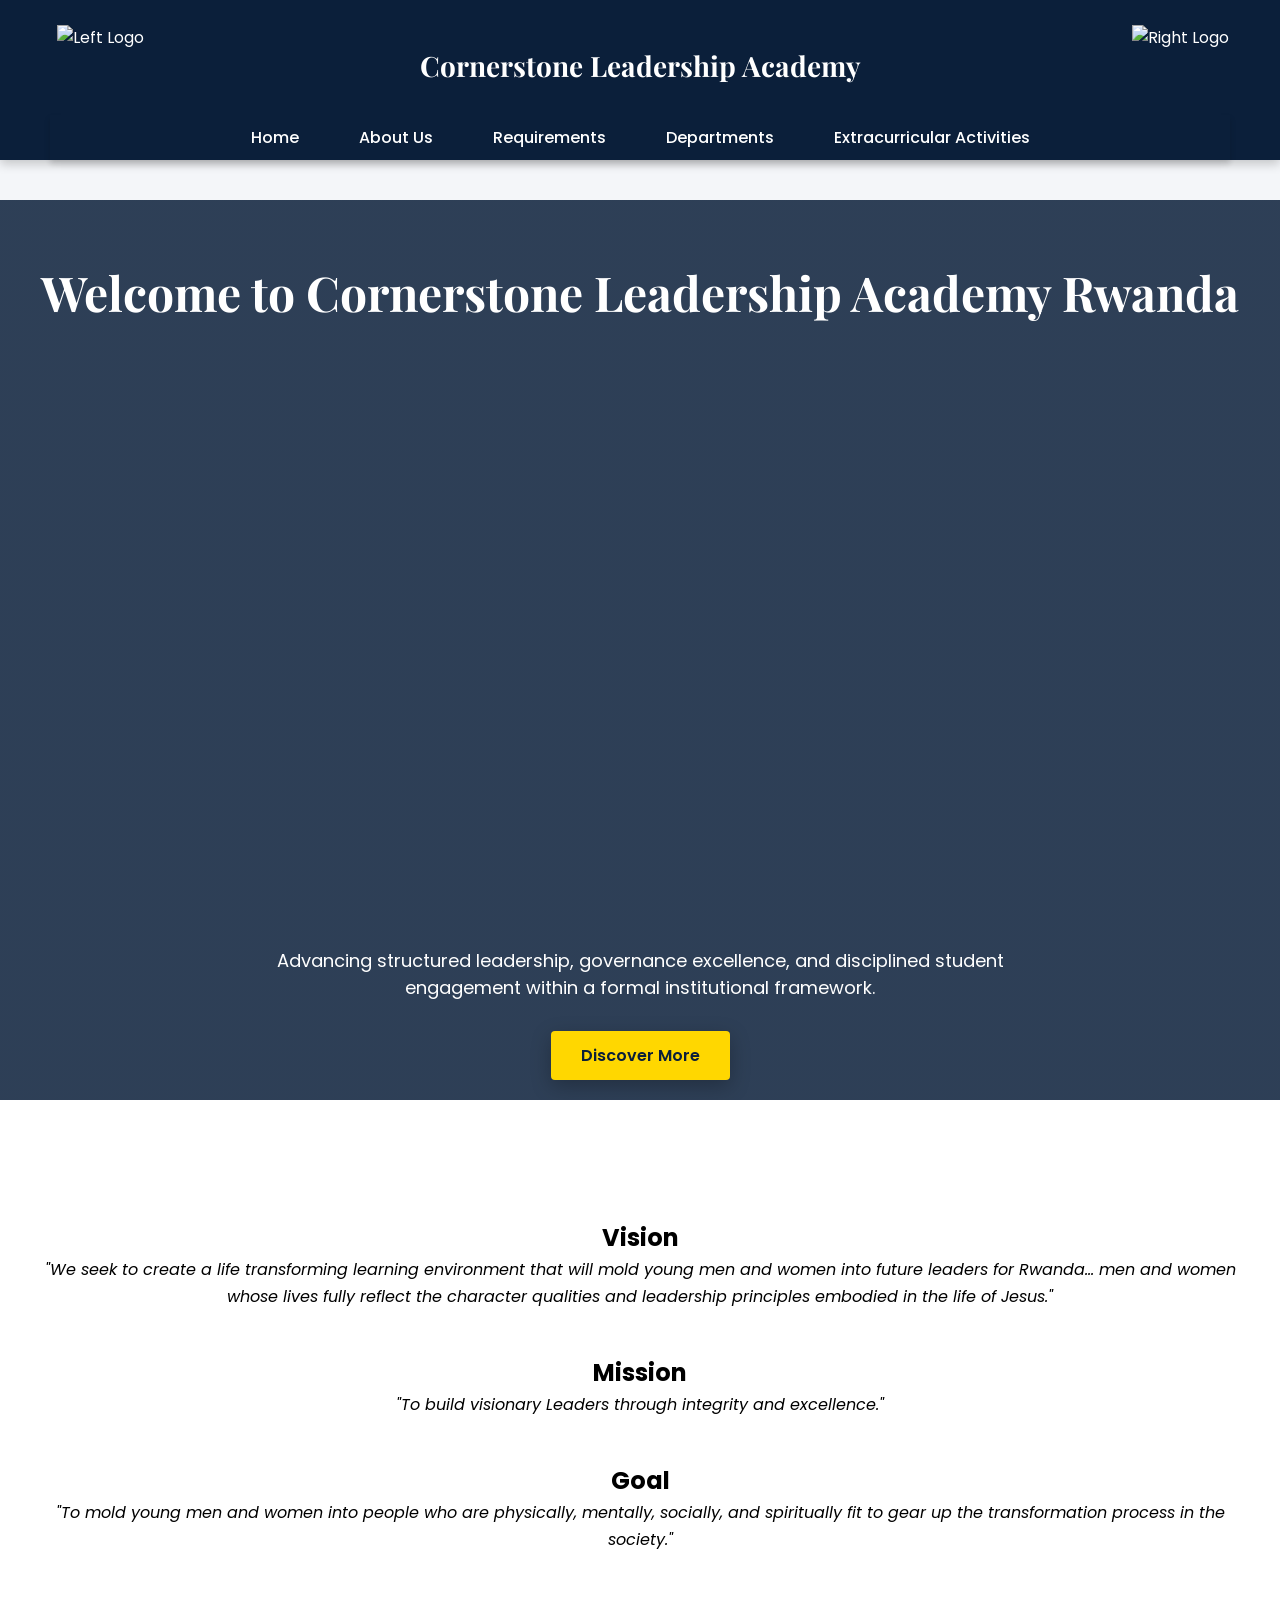
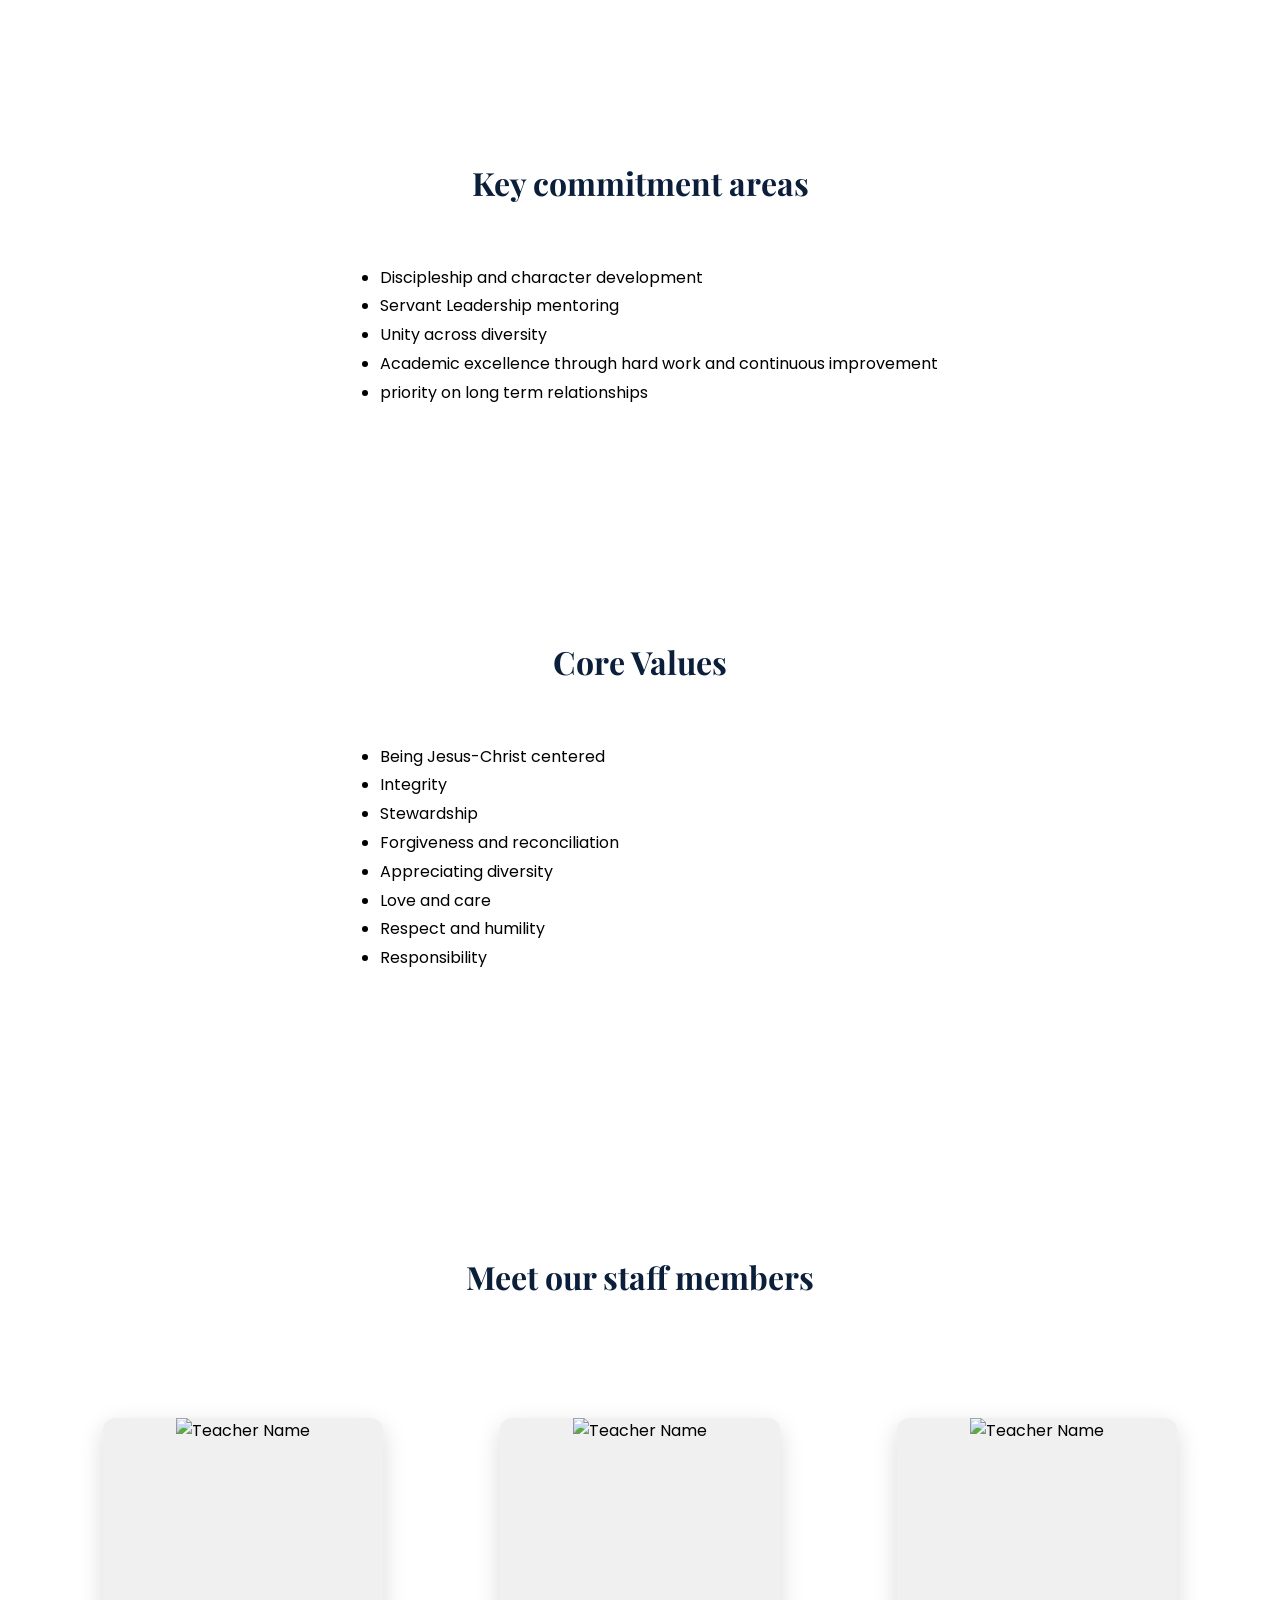
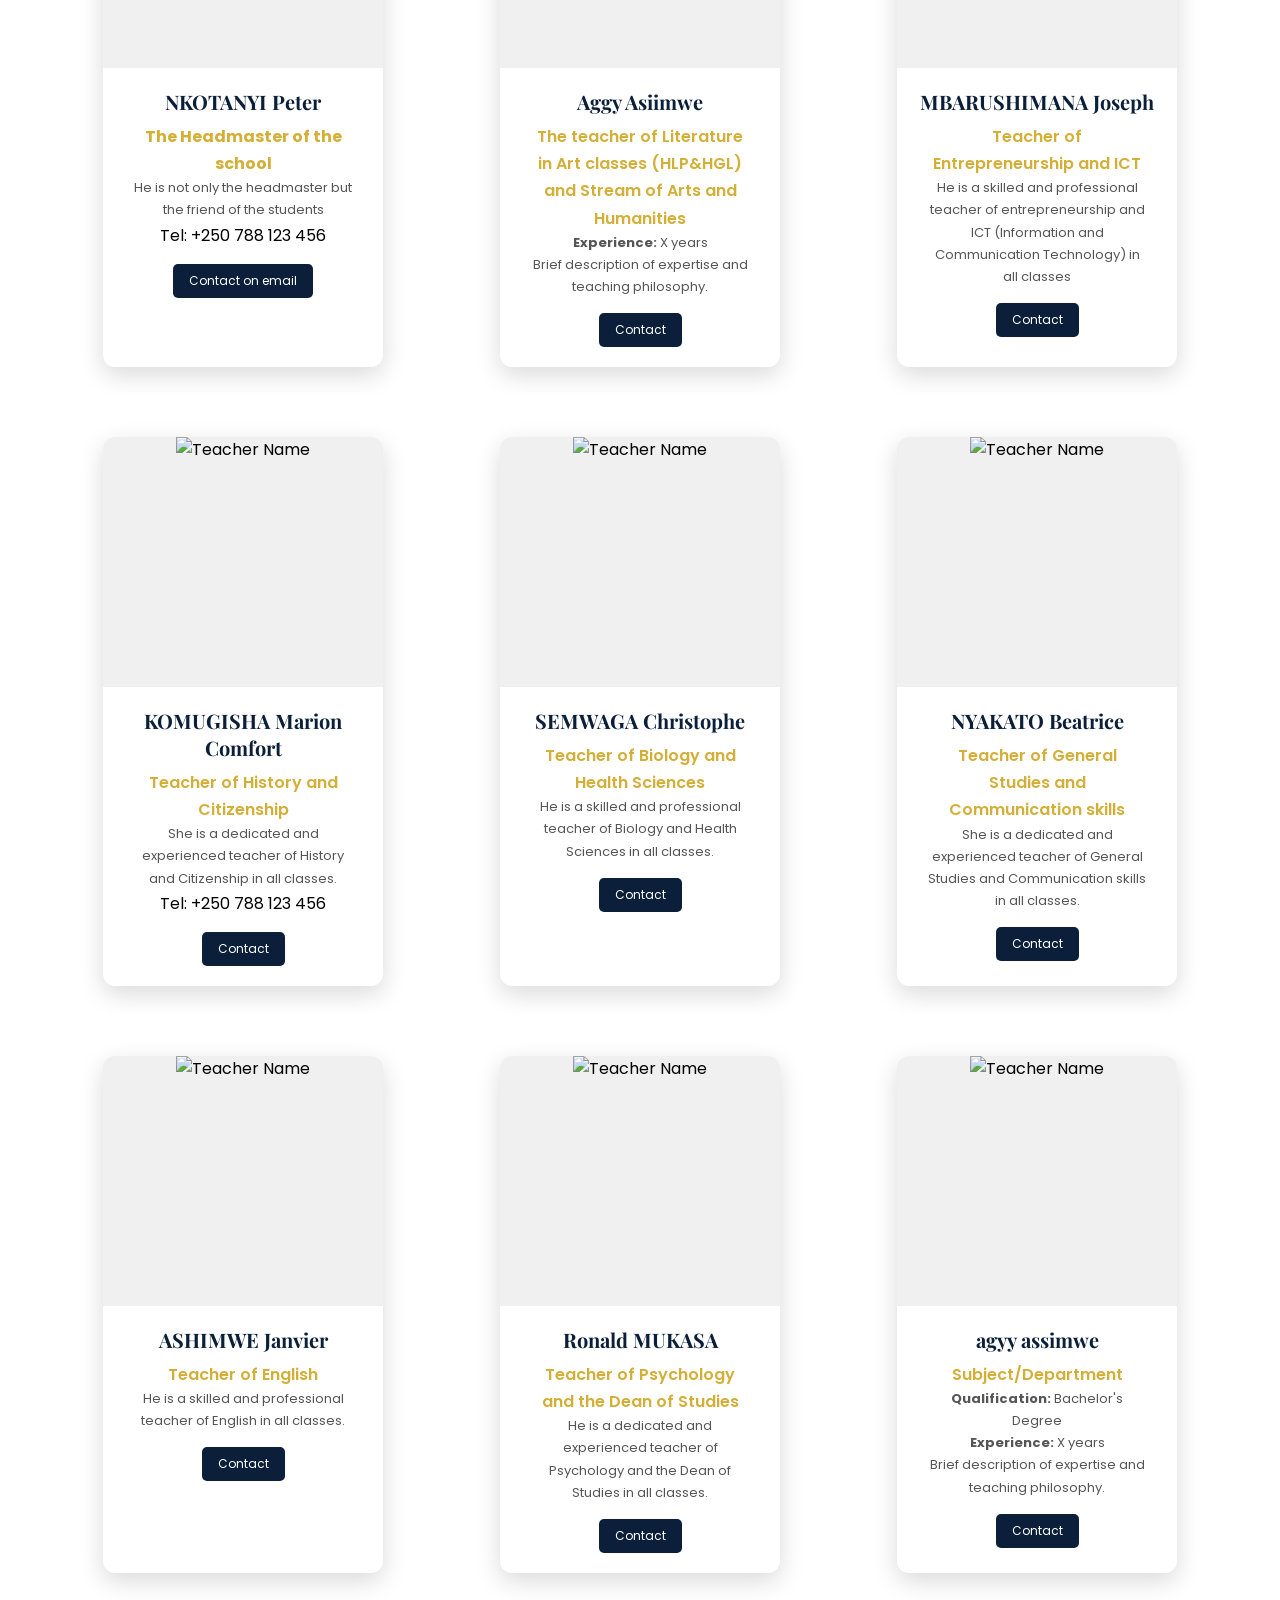
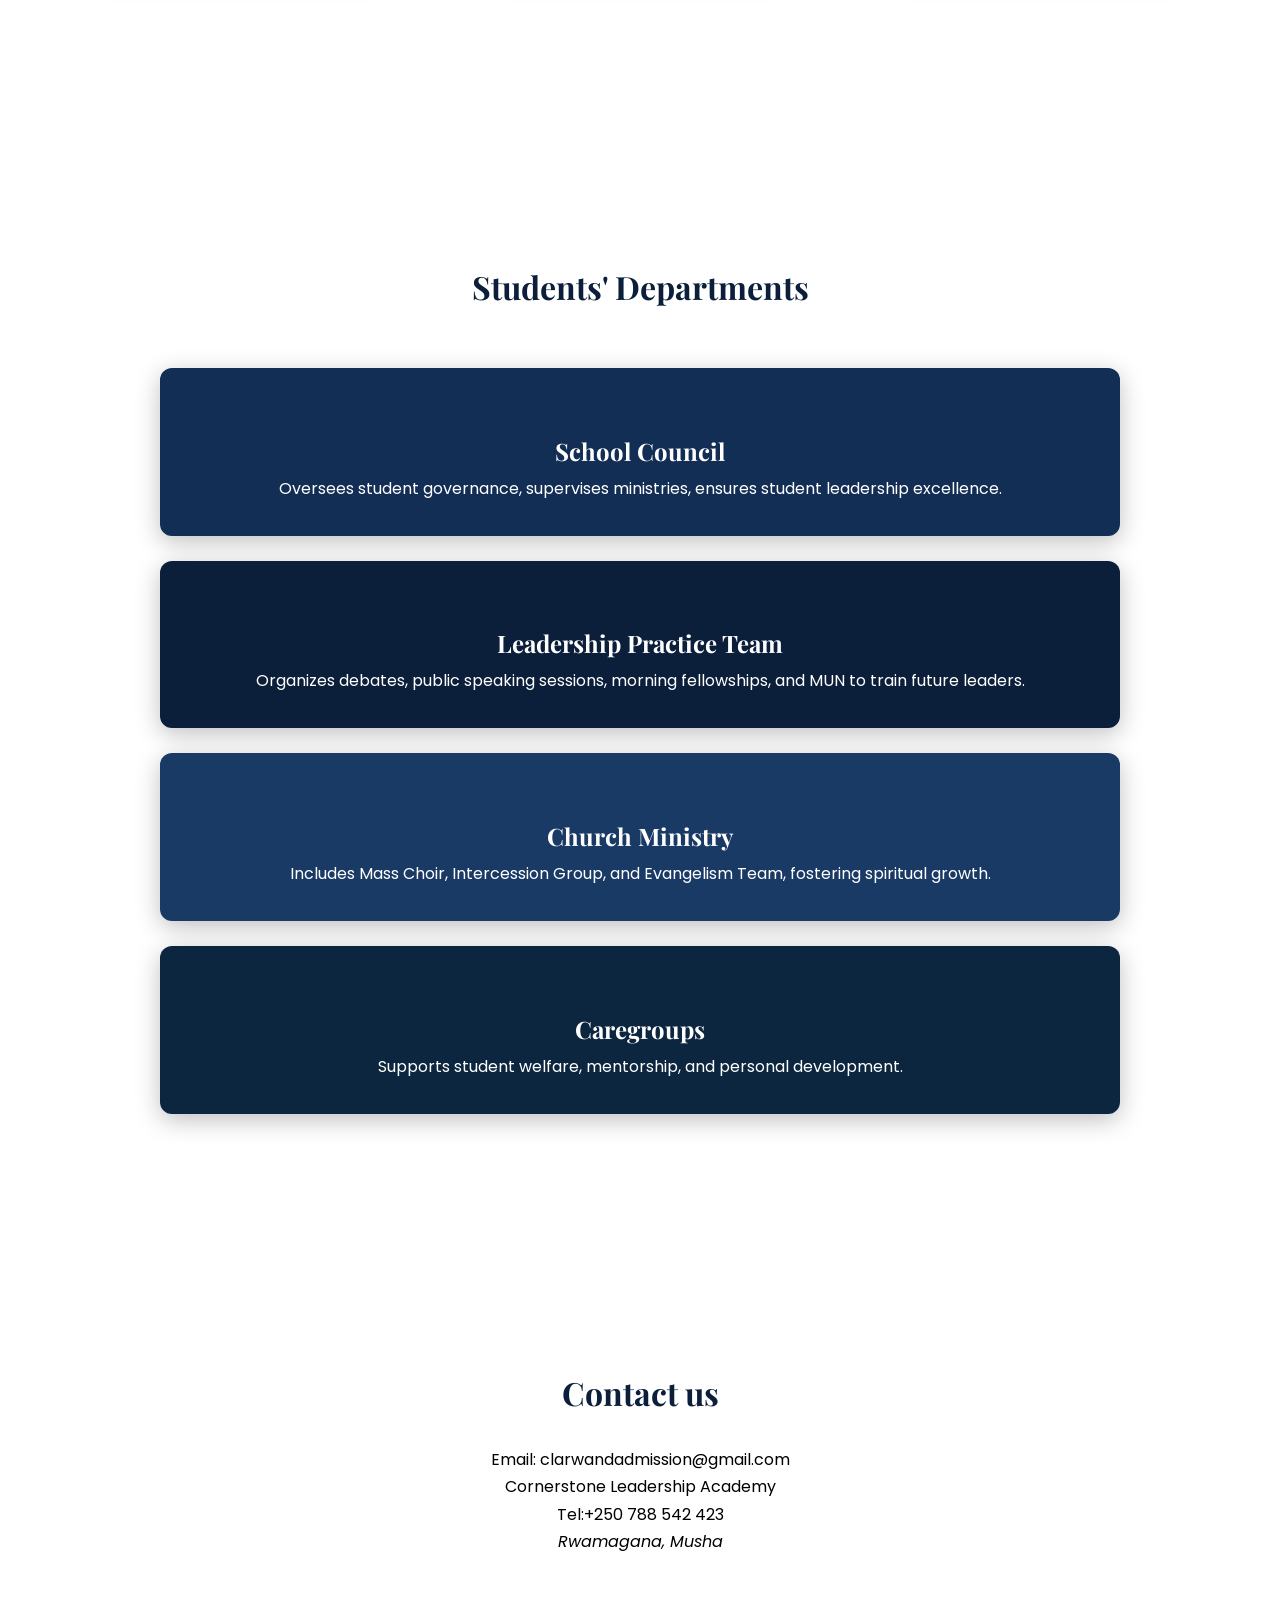
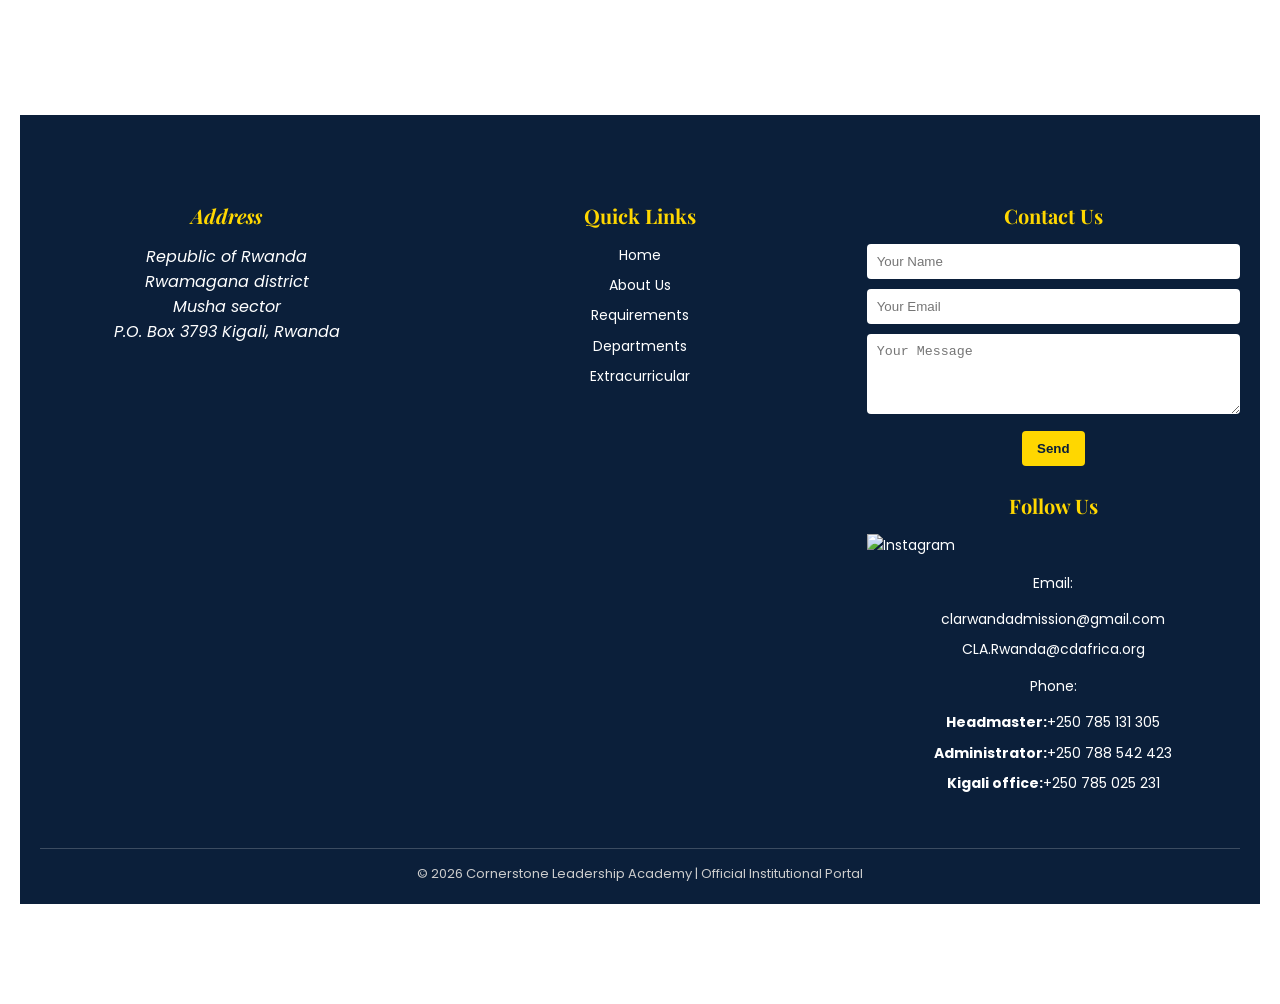
==== index.html @ 612e2f31 "Add files via upload" ====
<!DOCTYPE html>
<html lang="en">
<head>
<meta charset="UTF-8">
<meta name="viewport" content="width=device-width, initial-scale=1.0">
<title>Cornerstone Leadership Academy | Official Portal</title>

<!-- Google Fonts -->
<link href="https://fonts.googleapis.com/css2?family=Playfair+Display:wght@600&family=Poppins:wght@300;400;500;600&display=swap" rel="stylesheet">

<style>
/* GLOBAL STYLES */
*{
    box-sizing: border-box;
}
body{
    margin:0;
    font-family:'Poppins', sans-serif;
    padding-top:200px; /* Space for fixed header + nav */
    background:#f4f6f9;
    overflow-x:hidden;
}

/* HEADER & NAVIGATION */
.main-header{
    width:100%;
    background:#0b1f3a;
    color:white;
    padding:15px 50px 0 50px;
    box-shadow:0 4px 10px rgba(0,0,0,0.2);
    position:fixed;
    top:0;
    left:0;
    z-index:1000;
}

.header-top{
    display:grid;
    grid-template-columns: 100px 1fr 100px; 
    align-items:center;
    justify-items:center;
    padding:10px 0;
}

.header-top h1{
    font-family:'Playfair Display', serif;
    font-size:28px;
    text-align:center;
    margin:0;
}

.logo-left, .logo-right{
    height:80px;
    width:auto;
}

.header-nav{
    width:100%;
    background:#0b1f3a;
    box-shadow:0 4px 6px rgba(0,0,0,0.15);
}

.header-nav ul{
    list-style:none;
    display:flex;
    justify-content:center;
    gap:40px;
    padding:10px 0;
    margin:0;
}

.header-nav ul li a{
    text-decoration:none;
    color:white;
    font-weight:500;
    padding:6px 10px;
    transition:0.3s;
}

.header-nav ul li a:hover{
    color:gold;
    border-bottom:2px solid gold;
}

/* HERO SECTION */
.hero{
    height:100vh;
    background:
    linear-gradient(rgba(11,31,58,0.85), rgba(11,31,58,0.85)),
    url('https://cornerstoneschoolsafrica.org/images/CLA_rw_pic5.jpg') center/cover no-repeat;
    display:flex;
    flex-direction:column;
    justify-content:center;
    align-items:center;
    text-align:center;
    color:white;
    padding:20px;
    opacity:0;
    transform: translateY(50px);
    transition: all 1.2s ease-out;
}

.hero h2{
    font-family:'Playfair Display', serif;
    font-size:48px;
    margin-bottom:20px;
    opacity:0;
    transform: scale(0.9) translateY(30px);
}

.hero p{
    max-width:750px;
    margin:auto;
    margin-bottom:30px;
    font-size:18px;
    opacity:0;
    transform: scale(0.9) translateY(30px);
}

.btn{
    padding:12px 30px;
    background:gold;
    color:#0b1f3a;
    text-decoration:none;
    font-weight:600;
    border-radius:4px;
    transition: all 0.4s ease;
    box-shadow:0 6px 20px rgba(0,0,0,0.25);
}
.btn:hover{
    transform: scale(1.08) rotateZ(1deg);
    box-shadow:0 10px 30px rgba(0,0,0,0.35);
}

/* SECTIONS */
section{
    padding:100px 20px;
    opacity:0;
    transform: translateY(50px);
    transition: all 0.8s ease-out;
}

/* SECTION TITLES */
.section-title{
    text-align:center;
    margin-bottom:60px;
}

.section-title h3{
    font-size:32px;
    font-family:'Playfair Display', serif;
    color:#0b1f3a;
}

/* ABOUT */
.about{
    background:white;
    text-align:center;
}

.about p{
    max-width:100%; 
    margin:auto;
    line-height:1.7;
    padding:0 10px; 
}

/* STUDENTS DEPARTMENTS */
.department-bar{
    display:block;
    width:80%;
    margin:25px auto;
    padding:35px 40px;
    border-radius:12px;
    color:white;
    text-decoration:none;
    box-shadow:0 6px 25px rgba(0,0,0,0.25);
    opacity:0;
    transform: translateX(-150px) rotateY(-15deg);
    transition: all 0.8s cubic-bezier(0.68, -0.55, 0.265, 1.55);
}
.department-bar h4{
    font-family:'Playfair Display', serif;
    font-size:24px;
    margin-bottom:10px;
}
.department-bar p{
    font-size:16px;
    line-height:1.5;
}
.department-bar:hover{
    transform: translateY(0) scale(1.05) rotateY(0deg);
    box-shadow:0 12px 40px rgba(0,0,0,0.35);
    background:gold !important;
    color:#0b1f3a !important;
}

/* LEADER CARDS */
.leader-card{
    background:white;
    margin:20px auto;
    max-width:800px;
    border-radius:8px;
    box-shadow:0 4px 20px rgba(0,0,0,0.05);
    overflow:hidden;
    transform: translateY(50px) rotateX(5deg);
    transition: all 0.7s ease;
}
.leader-card:hover{
    transform: translateY(0) rotateX(0deg) scale(1.02);
    box-shadow:0 12px 30px rgba(0,0,0,0.3);
}

.leader-header{
    padding:20px;
    display:flex;
    justify-content:space-between;
    align-items:center;
    cursor:pointer;
    background:#0b1f3a;
    color:white;
    transition:0.3s;
}
.leader-header:hover{
    background:#132e55;
}
.leader-info{
    max-height:0;
    overflow:hidden;
    transition:max-height 0.5s ease;
    padding:0 20px;
    background:white;
}
.leader-info p{
    margin:15px 0;
}

/* Chairman card linking to another page */
.chairman-card{
    background:white;
    margin:20px auto;
    max-width:800px;
    border-radius:8px;
    box-shadow:0 4px 20px rgba(0,0,0,0.05);
    overflow:hidden;
    text-align:center;
}
.chairman-card a{
    display:block;
    padding:20px;
    text-decoration:none;
    color:#0b1f3a;
    font-weight:600;
    background:#f0f0f0;
    transition:0.3s;
    border-radius:6px;
}
.chairman-card a:hover{
    background:gold;
    color:white;
}

/* CONTACT / EXTRACURRICULAR */
#extracurricular p{
    text-align:center;
}

/* FOOTER */
footer{
    background:#0b1f3a;
    color:white;
    padding:60px 20px 20px 20px;
    font-family:'Poppins', sans-serif;
    opacity:0;
    transform: translateY(50px);
    transition: all 1s ease;
}
.footer-container{
    display:flex;
    flex-wrap:wrap;
    justify-content:space-between;
    max-width:1200px;
    margin:auto;
    gap:40px;
}
.footer-column{
    flex:1;
    min-width:250px;
}
.footer-column h4{
    font-family:'Playfair Display', serif;
    font-size:20px;
    margin-bottom:15px;
    color:gold;
}
.footer-column p, .footer-column ul, .footer-column a{
    font-size:14px;
    line-height:1.6;
    color:white;
    text-decoration:none;
}
.footer-column ul{
    list-style:none;
    padding:0;
}
.footer-column ul li{
    margin-bottom:8px;
}
.footer-column ul li a:hover{
    color:gold;
}
/* Contact Form */
#contact-form input, #contact-form textarea{
    width:100%;
    padding:10px;
    margin-bottom:10px;
    border-radius:4px;
    border:none;
}
#contact-form button{
    background:gold;
    color:#0b1f3a;
    border:none;
    padding:10px 15px;
    border-radius:4px;
    cursor:pointer;
    font-weight:600;
    transition:0.3s;
}
#contact-form button:hover{
    background:white;
}
.social-icons{
    display:flex;
    gap: 10px;
    margin-top:10px;
}
.social-icon{
    width:28px;
    height:28px;
    transition:0.3s;
}
.social-icon:hover{
    transform:scale(1.2);
}
.footer-bottom{
    text-align:center;
    margin-top:40px;
    font-size:13px;
    color:#ccc;
    border-top:1px solid rgba(255,255,255,0.2);
    padding-top:15px;
}

/* RESPONSIVE DESIGN */
@media(max-width:900px){
    .header-top{
        grid-template-columns: 60px 1fr 60px;
    }
    .header-top h1{
        font-size:24px;
    }
    .logo-left, .logo-right{
        height:60px;
    }
    .header-nav ul{
        gap:20px;
    }
    .department-bar{
        width:90%;
        padding:25px 20px;
    }
    .hero h2{
        font-size:36px;
    }
    .hero p{
        font-size:16px;
    }
}

/* MINISTRY CARDS */
.paragraphs {
    background:white;
    padding:20px;
    border-radius:8px;
    box-shadow:0 4px 20px rgba(0,0,0,0.1);
    margin:20px auto;
    max-width:800px;
}

.paragraphs h4{
    color:#0b1f3a;
    font-family:'Playfair Display', serif;
    margin-bottom:10px;
}

.paragraphs{
    line-height:1.6;
}

/* TEACHER CARDS */
.teacher-card {
    background: white;
    border-radius: 12px;
    box-shadow: 0 8px 24px rgba(0, 0, 0, 0.15);
    overflow: hidden;
    max-width: 280px;
    margin: 20px auto;
    transition: transform 0.5s cubic-bezier(0.68, -0.55, 0.265, 1.55), box-shadow 0.4s ease;
    opacity: 0;
    transform: translateY(60px) rotateY(-10deg);
    animation: slideUp 0.6s ease forwards;
}

.teacher-card:nth-child(1) { animation-delay: 0.1s; }
.teacher-card:nth-child(2) { animation-delay: 0.2s; }
.teacher-card:nth-child(3) { animation-delay: 0.3s; }
.teacher-card:nth-child(4) { animation-delay: 0.4s; }
.teacher-card:nth-child(5) { animation-delay: 0.5s; }
.teacher-card:nth-child(6) { animation-delay: 0.6s; }
.teacher-card:nth-child(7) { animation-delay: 0.7s; }
.teacher-card:nth-child(8) { animation-delay: 0.8s; }
.teacher-card:nth-child(9) { animation-delay: 0.9s; }

@keyframes slideUp {
    to {
        opacity: 1;
        transform: translateY(0) rotateY(0deg);
    }
}

.teacher-card:hover {
    transform: translateY(-12px) rotateY(5deg) scale(1.05);
    box-shadow: 0 16px 40px rgba(0, 0, 0, 0.25);
}

.teacher-image {
    width: 100%;
    height: 250px;
    overflow: hidden;
    background: #f0f0f0;
}

.teacher-image img {
    width: 100%;
    height: 100%;
    object-fit: cover;
}

.teacher-details {
    padding: 20px;
}

.teacher-name {
    font-family: 'Playfair Display', serif;
    font-size: 20px;
    color: #0b1f3a;
    margin: 0 0 8px 0;
}

.teacher-subject {
    color: #d4af37;
    font-weight: 600;
    margin: 0 0 15px 0;
}

.teacher-qualification,
.teacher-experience,
.teacher-bio {
    color: #555;
    font-size: 13px;
    line-height: 1.6;
    margin: 10px 0;
}

.teacher-contact {
    display: inline-block;
    margin-top: 15px;
    padding: 8px 16px;
    background: #0b1f3a;
    color: white;
    text-decoration: none;
    border-radius: 5px;
    font-size: 12px;
    transition: background 0.3s;
}

.teacher-contact:hover {
    background: #d4af37;
    color: #0b1f3a;
}

/* TEACHER GRID */
.teacher-grid {
    display: grid;
    grid-template-columns: repeat(auto-fit, minmax(280px, 1fr));
    gap: 30px;
    padding: 40px 20px;
    max-width: 1200px;
    margin: 0 auto;
}
</style>
</head>

<body>

<!-- HEADER -->
<header class="main-header">
  <div class="header-top">
    <img src="https://cornerstoneschoolsafrica.org/images/logostone5.gif" alt="Left Logo" class="logo-left">
    <h1>Cornerstone Leadership Academy</h1>
    <img src="https://cornerstoneschoolsafrica.org/images/demo/CLA_Rwanda_logo_color.gif" alt="Right Logo" class="logo-right">
  </div>
  <nav class="header-nav">
    <ul>
      <li><a href="#home">Home</a></li>
      <li><a href="#commitment-areas">About Us</a></li>
      <li><a href="requirements.html">Requirements</a></li>
      <li><a href="#departments">Departments</a></li>
      <li><a href="extracurricular.html">Extracurricular Activities</a></li>
    </ul>
  </nav>
</header>

<!-- HERO -->
<section class="hero" id="home">
  <h2>Welcome to Cornerstone Leadership Academy Rwanda</h2>
  <p>Advancing structured leadership, governance excellence, and disciplined student engagement within a formal institutional framework.</p>
  <a href="#about" class="btn">Discover More</a>
</section>

<!-- ABOUT -->
<section class="about" id="about">
    <h2 style="  margin-bottom: 1px;">Vision</h2>
    <p style="text-align: center; font-style: italic;">"We seek to create a life transforming learning environment that will mold young men and women into future leaders for Rwanda... men and women whose lives fully reflect the
         character qualities and leadership principles embodied in the life of Jesus."</p><br>
    <h2 style="  margin-bottom: 1px;">Mission</h2>
    <p style="text-align: center; font-style: italic;">"To build visionary Leaders through integrity and excellence."</p><br>
<h2 style="margin-bottom: 1px;">Goal</h2>
    <p style="text-align: center; font-style: italic;">"To mold young men and women into people who are physically, mentally, socially, and spiritually fit to 
        gear up the transformation process in the society."</p>
<br><br><br>
<section id="commitment-areas">
    <div class="section-title"><h3>Key commitment areas</h3></div>
    <p>
        <ul style="text-align: left; max-width: 600px; margin: auto; line-height: 1.8;">
            <li>Discipleship and character development</li>
            <li>Servant Leadership mentoring</li>
            <li>Unity across diversity</li>
            <li>Academic excellence through hard work and continuous improvement</li>
            <li>priority on long term relationships</li>
        </ul>
</p>
</section>

<section id="core-values">
<div class="section-title"><h3>Core Values</h3></div>
<p>
    <ul style="text-align: left; max-width: 600px; margin: auto; line-height: 1.8;">
        <li>Being Jesus-Christ centered</li>
        <li>Integrity</li>
        <li>Stewardship</li>
        <li>Forgiveness and reconciliation</li>
        <li>Appreciating diversity</li>
        <li>Love and care</li>
        <li>Respect and humility</li>
        <li>Responsibility</li>
    </ul>
</p>
</section>
<br><br>
<section>
<div class="section-title"><h3>Meet our staff members</h3></div>
<div class="teacher-grid">
<div class="teacher-card" style="sh">
    <div class="teacher-image">
        <img src="https://pbs.twimg.com/profile_images/1398658913642369027/luYzLnEU_400x400.jpg" alt="Teacher Name">
    </div>
    <div class="teacher-details">
        <h4 class="teacher-name">NKOTANYI Peter</h4>
        <p class="teacher-subject"><b>The Headmaster of the school</b></p>
        <p class="teacher-bio">He is not only the headmaster but the friend of the students</p>
        <p>Tel: +250 788 123 456</p>
        <a href="mailto:email@school.com" class="teacher-contact">Contact on email</a>
    </div>
</div>

<div class="teacher-card">
    <div class="teacher-image">
        <img src="path-to-teacher-image.jpg" alt="Teacher Name">
    </div>
    <div class="teacher-details">
        <h4 class="teacher-name">Aggy Asiimwe</h4>
        <p class="teacher-subject">The teacher of Literature in Art classes (HLP&HGL) and Stream of Arts and Humanities</p>
        <p class="teacher-experience"><strong>Experience:</strong> X years</p>
        <p class="teacher-bio">Brief description of expertise and teaching philosophy.</p>
        <a href="mailto:email@school.com" class="teacher-contact">Contact</a>
    </div>
</div>

<div class="teacher-card">
    <div class="teacher-image">
        <img src="path-to-teacher-image.jpg" alt="Teacher Name">
    </div>
    <div class="teacher-details">
        <h4 class="teacher-name">MBARUSHIMANA Joseph</h4>
        <p class="teacher-subject">Teacher of Entrepreneurship and ICT</p>
        <p class="teacher-bio">He is a skilled and professional teacher of entrepreneurship and ICT
            (Information and Communication Technology) in all classes
        </p>
        <a href="mailto:email@school.com" class="teacher-contact">Contact</a>
    </div>
</div>

<div class="teacher-card">
    <div class="teacher-image">
        <img src="path-to-teacher-image.jpg" alt="Teacher Name">
    </div>
    <div class="teacher-details">
        <h4 class="teacher-name">KOMUGISHA Marion Comfort</h4>
        <p class="teacher-subject">Teacher of History and Citizenship</p>
        <p class="teacher-bio">She is a dedicated and experienced teacher of History and Citizenship in all classes.</p>
        <p>Tel: +250 788 123 456</p>
        <a href="mailto:email@school.com" class="teacher-contact">Contact</a>
    </div>
</div>

<div class="teacher-card">
    <div class="teacher-image">
        <img src="path-to-teacher-image.jpg" alt="Teacher Name">
    </div>
    <div class="teacher-details">
        <h4 class="teacher-name">SEMWAGA Christophe</h4>
        <p class="teacher-subject">Teacher of Biology and Health Sciences</p>
        <p class="teacher-bio">He is a skilled and professional teacher of Biology and Health Sciences in all classes.</p>
        <a href="mailto:email@school.com" class="teacher-contact">Contact</a>
    </div>
</div>

<div class="teacher-card" class="#about us">
    <div class="teacher-image">
        <img src="path-to-teacher-image.jpg" alt="Teacher Name">
    </div>
    <div class="teacher-details">
        <h4 class="teacher-name">NYAKATO Beatrice</h4>
        <p class="teacher-subject">Teacher of General Studies and Communication skills</p>
        <p class="teacher-bio">She is a dedicated and experienced teacher of General Studies and Communication skills in all classes.</p>
        <a href="mailto:email@school.com" class="teacher-contact">Contact</a>
    </div>
</div>

<div class="teacher-card">
    <div class="teacher-image">
        <img src="path-to-teacher-image.jpg" alt="Teacher Name">
    </div>
    <div class="teacher-details">
        <h4 class="teacher-name">ASHIMWE Janvier</h4>
        <p class="teacher-subject">Teacher of English</p>
        <p class="teacher-bio">He is a skilled and professional teacher of English in all classes.</p>
        <a href="mailto:email@school.com" class="teacher-contact">Contact</a>
    </div>
</div>

<div class="teacher-card">
    <div class="teacher-image">
        <img src="path-to-teacher-image.jpg" alt="Teacher Name">
    </div>
    <div class="teacher-details">
        <h4 class="teacher-name">Ronald MUKASA</h4>
        <p class="teacher-subject">Teacher of Psychology and the Dean of Studies</p>
        <p class="teacher-bio">He is a dedicated and experienced teacher of Psychology and the Dean of Studies in all classes.</p>
        <a href="mailto:email@school.com" class="teacher-contact">Contact</a>
    </div>
</div>

<div class="teacher-card">
    <div class="teacher-image">
        <img src="path-to-teacher-image.jpg" alt="Teacher Name">
    </div>
    <div class="teacher-details">
        <h4 class="teacher-name">agyy assimwe</h4>
        <p class="teacher-subject">Subject/Department</p>
        <p class="teacher-qualification"><strong>Qualification:</strong> Bachelor's Degree</p>
        <p class="teacher-experience"><strong>Experience:</strong> X years</p>
        <p class="teacher-bio">Brief description of expertise and teaching philosophy.</p>
        <a href="mailto:email@school.com" class="teacher-contact">Contact</a>
    </div>
</div>
</div>
   
</section>



<!-- STUDENTS DEPARTMENTS -->
<section id="departments">
  <div class="section-title"><h3>Students' Departments</h3></div>

  <a href="school-council.html" class="department-bar animate-slide" style="background:#132e55;">
      <h4>School Council</h4>
      <p>Oversees student governance, supervises ministries, ensures student leadership excellence.</p>
  </a>

  <a href="leadership-team.html" class="department-bar animate-slide" style="background:#0b1f3a;">
      <h4>Leadership Practice Team</h4>
      <p>Organizes debates, public speaking sessions, morning fellowships, and MUN to train future leaders.</p>
  </a>

  <a href="church-departments.html" class="department-bar animate-slide" style="background:#1a3a66;">
      <h4>Church Ministry</h4>
      <p>Includes Mass Choir, Intercession Group, and Evangelism Team, fostering spiritual growth.</p>
  </a>

  <a href="caregroups.html" class="department-bar animate-slide" style="background:#0d2640;">
      <h4>Caregroups</h4>
      <p>Supports student welfare, mentorship, and personal development.</p>
  </a>
</section>

<!-- EXTRACURRICULAR -->
<section id="extracurricular">
    <div class="section-title"><h3>Contact us</h3>
    <p>Email: clarwandadmission@gmail.com<br>Cornerstone Leadership Academy<br>
    Tel:+250 788 542 423<br>
    <i style="margin-bottom: 0px;">Rwamagana, Musha</i>
    </div>
</section>

<!-- FOOTER -->
<footer>
  <div class="footer-container">
    <div class="footer-column">
      <address>
        <div class="footer-column">
      <h4>Address</h4>
        Republic of Rwanda<br>
        Rwamagana district<br>
        Musha sector<br>
        P.O. Box 3793 Kigali, Rwanda<br>
      </address>
    </div>
    <div class="footer-column">
      <h4>Quick Links</h4>
      <ul>
        <li><a href="#home">Home</a></li>
        <li><a href="#commitment-areas">About Us</a></li>
        <li><a href="requirements.html">Requirements</a></li>
        <li><a href="#departments">Departments</a></li>
        <li><a href="#extracurricular">Extracurricular</a></li>
      </ul>
    </div>
    <div class="footer-column">
      <h4>Contact Us</h4>
      <form id="contact-form" action="mailto:leadershipteam@institution.org" method="post" enctype="text/plain">
        <input type="text" name="name" placeholder="Your Name" required>
        <input type="email" name="email" placeholder="Your Email" required>
        <textarea name="message" placeholder="Your Message" rows="4" required></textarea>
        <button type="submit">Send</button>
      </form>
      <h4>Follow Us</h4>
      <div class="social-icons">
        <a href="https://www.instagram.com/cla_rwanda?utm_source=ig_web_button_share_sheet&igsh=ZDNlZDc0MzIxNw==" target="_blank">
          <img src="https://cdn-icons-png.flaticon.com/512/2111/2111463.png" alt="Instagram" class="social-icon">
        </a>
      </div>
      <p style="margin-top:15px;">
        Email:<ul>

        </li>  <li><a href="mailto:clarwandadmission@gmail.com">clarwandadmission@gmail.com</a></li>
        <li><a href="mailto:CLA.Rwanda@cdafrica.org">CLA.Rwanda@cdafrica.org</a></li>
        </ul>
        <p>Phone: <ul margin-bottom:0;>
             <li><a href="tel:+250785131305"><b>Headmaster:</b>+250 785 131 305</a></li>
            <li><a href="tel:+250788542423"><b>Administrator:</b>+250 788 542 423</a></li>
            <li style="margin-top: 0px;"><a href="tel:+250785025231"><b>Kigali office:</b>+250 785 025 231</a></li>
        </ul>
      </p>
    </div>
  </div>
  <div class="footer-bottom">
    © 2026 Cornerstone Leadership Academy | Official Institutional Portal
  </div>
</footer>

<!-- JAVASCRIPT FOR ANIMATIONS & CARDS -->
<script>
function toggleInfo(element){
    let info = element.nextElementSibling;
    if(info.style.maxHeight){
        info.style.maxHeight = null;
        element.querySelector("span").textContent = "+";
        element.style.transform = "rotateX(0deg)";
    } else {
        info.style.maxHeight = info.scrollHeight + "px";
        element.querySelector("span").textContent = "-";
        element.style.transform = "rotateX(5deg) scale(1.02)";
    }
}

// SCROLL REVEAL
const revealElements = document.querySelectorAll(".animate-slide, .leader-card, .hero, section, footer");
window.addEventListener("scroll", () => {
    const windowHeight = window.innerHeight;
    revealElements.forEach(el => {
        const top = el.getBoundingClientRect().top;
        if(top < windowHeight - 100){
            el.style.opacity = 1;
            el.style.transform = "translateY(0) translateX(0) rotate(0deg) scale(1)";
        }
    });
});

// HERO ZOOM IN ON LOAD
window.addEventListener("load", () => {
    const heroText = document.querySelector(".hero h2");
    const heroPara = document.querySelector(".hero p");
    setTimeout(()=>{ heroText.style.opacity=1; heroText.style.transform="scale(1) translateY(0)"; },200);
    setTimeout(()=>{ heroPara.style.opacity=1; heroPara.style.transform="scale(1) translateY(0)"; },500);
});

// BUTTON HOVER
const buttons = document.querySelectorAll(".btn, .department-bar, .chairman-card a");
buttons.forEach(btn => {
    btn.addEventListener("mouseenter", () => {
        btn.style.transform = "scale(1.05) rotateZ(1deg)";
        btn.style.boxShadow = "0 10px 30px rgba(0,0,0,0.35)";
    });
    btn.addEventListener("mouseleave", () => {
        btn.style.transform = "scale(1) rotateZ(0deg)";
        btn.style.boxShadow = "0 6px 20px rgba(0,0,0,0.2)";
    });
});

// DYNAMIC FOOTER YEAR
const footerYear = document.querySelector(".footer-bottom");
if(footerYear){
    footerYear.innerHTML = `© ${new Date().getFullYear()} Cornerstone Leadership Academy | Official Institutional Portal`;
}
</script>

</body>
</html>
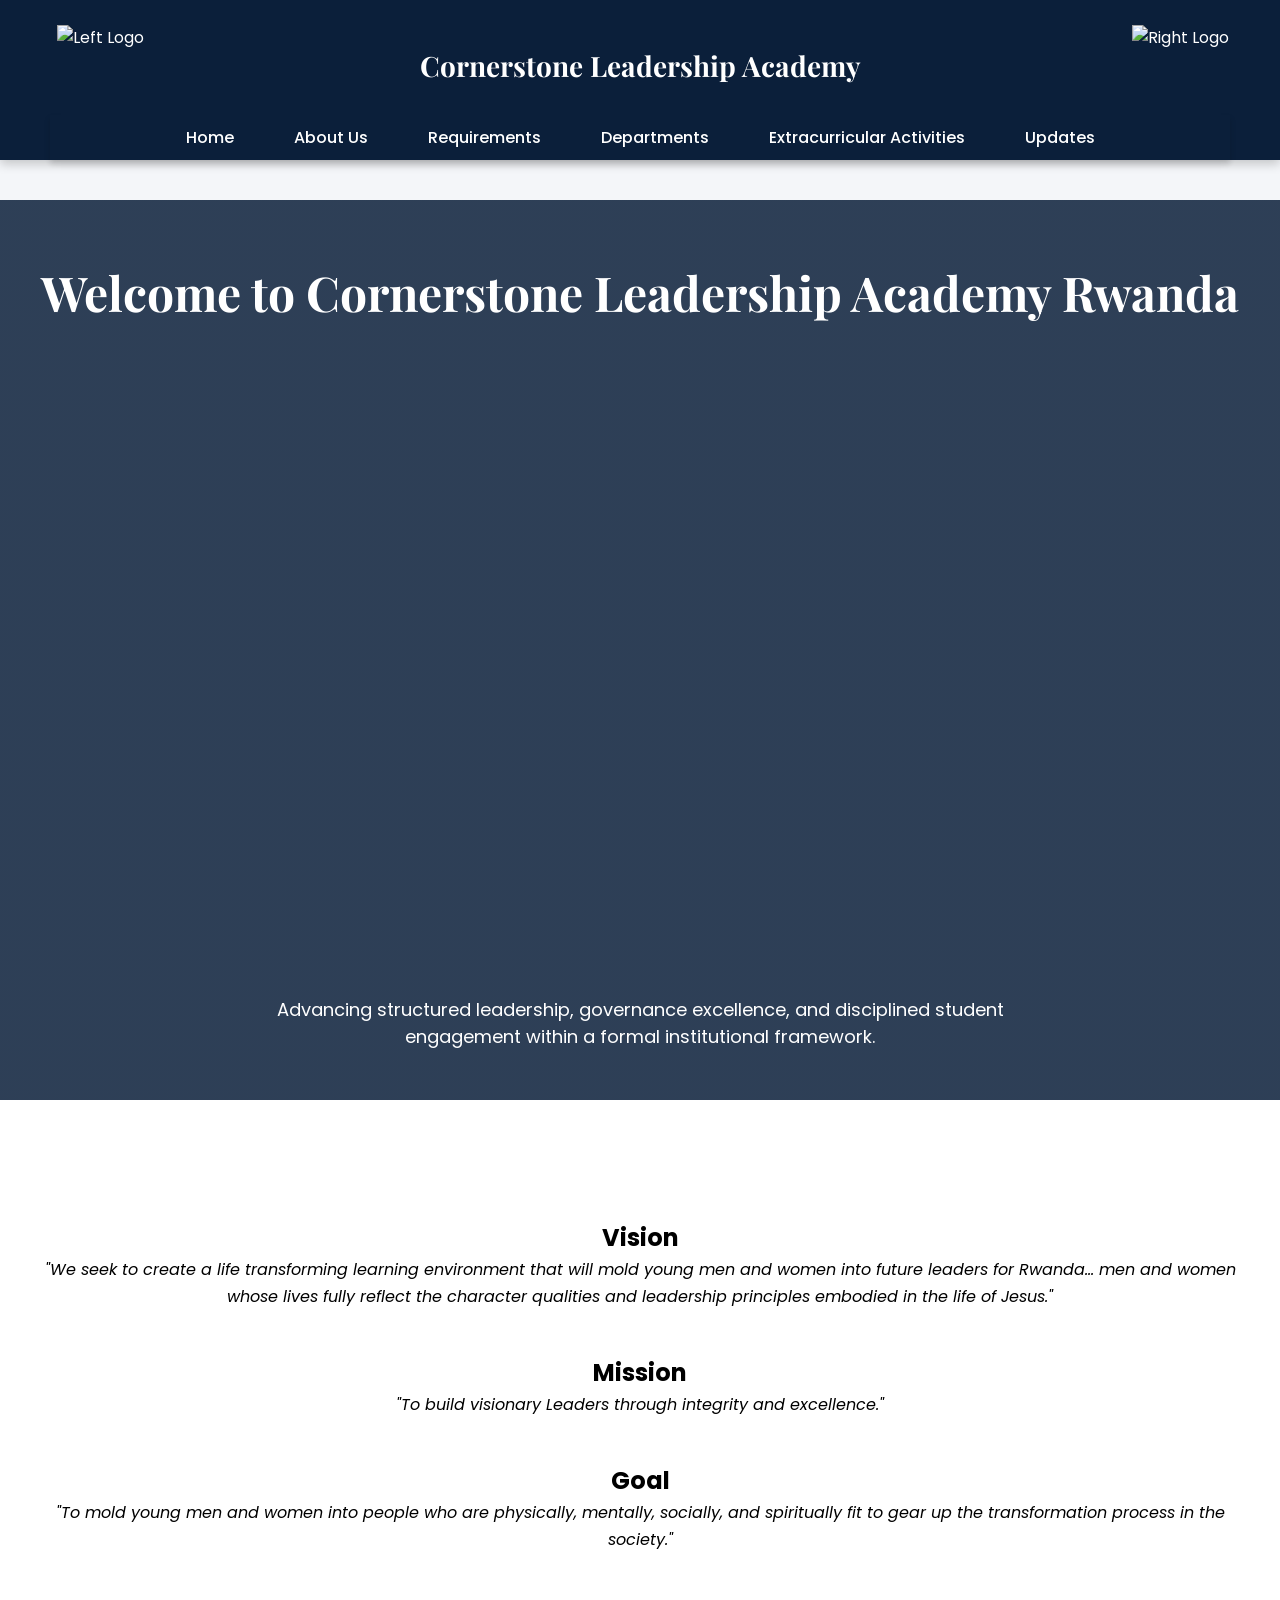
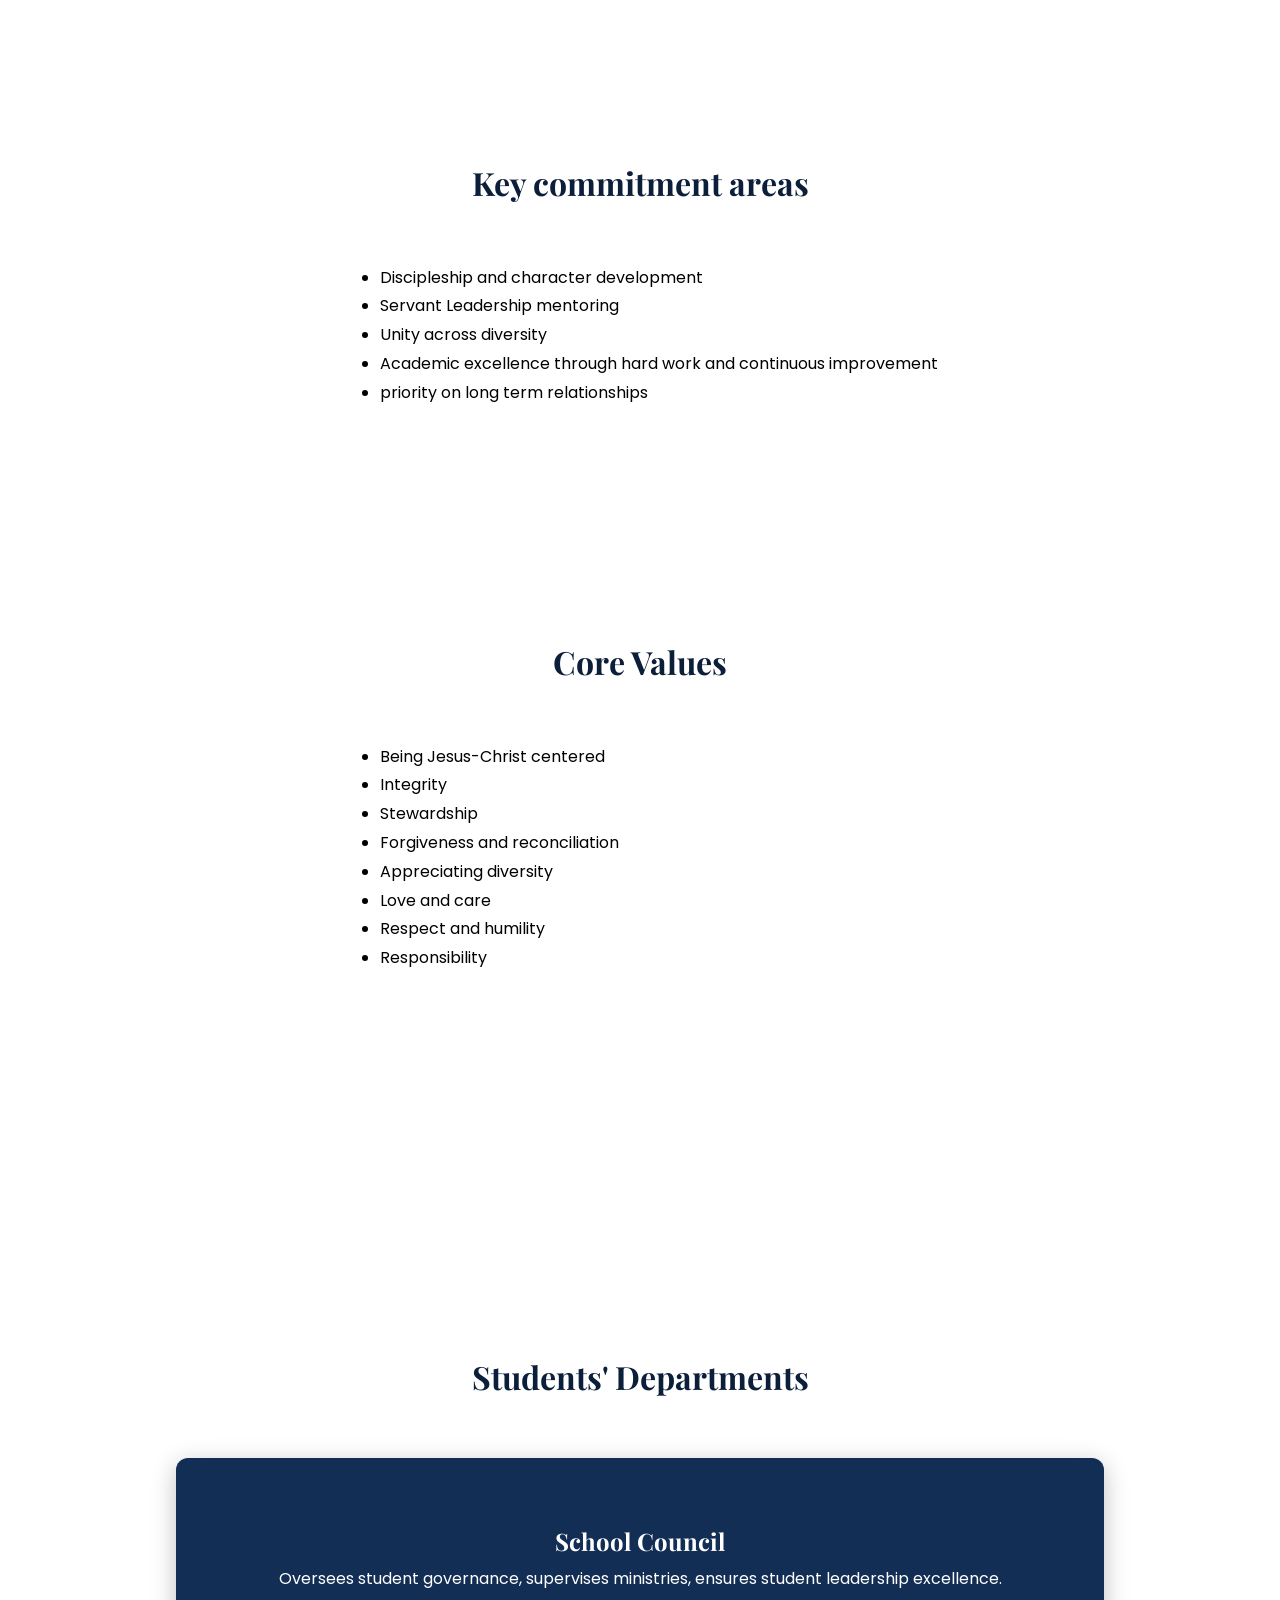
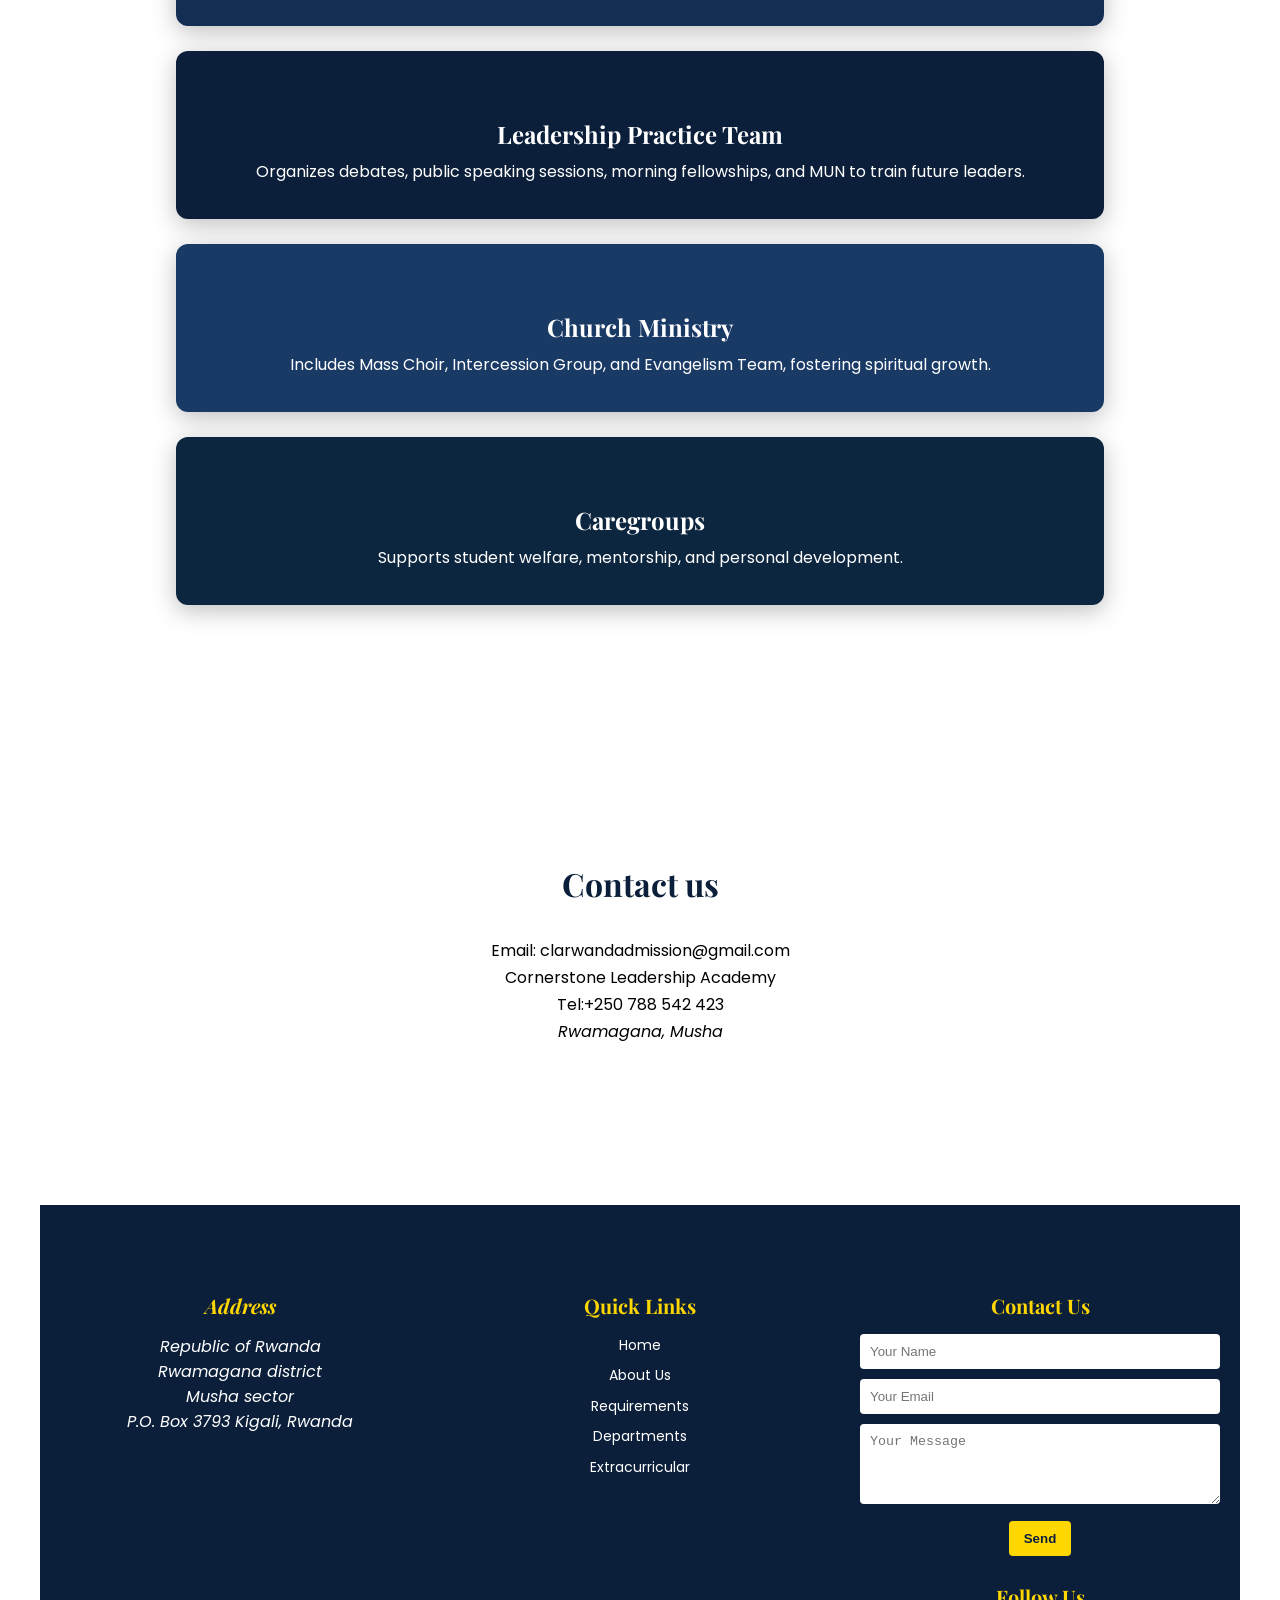
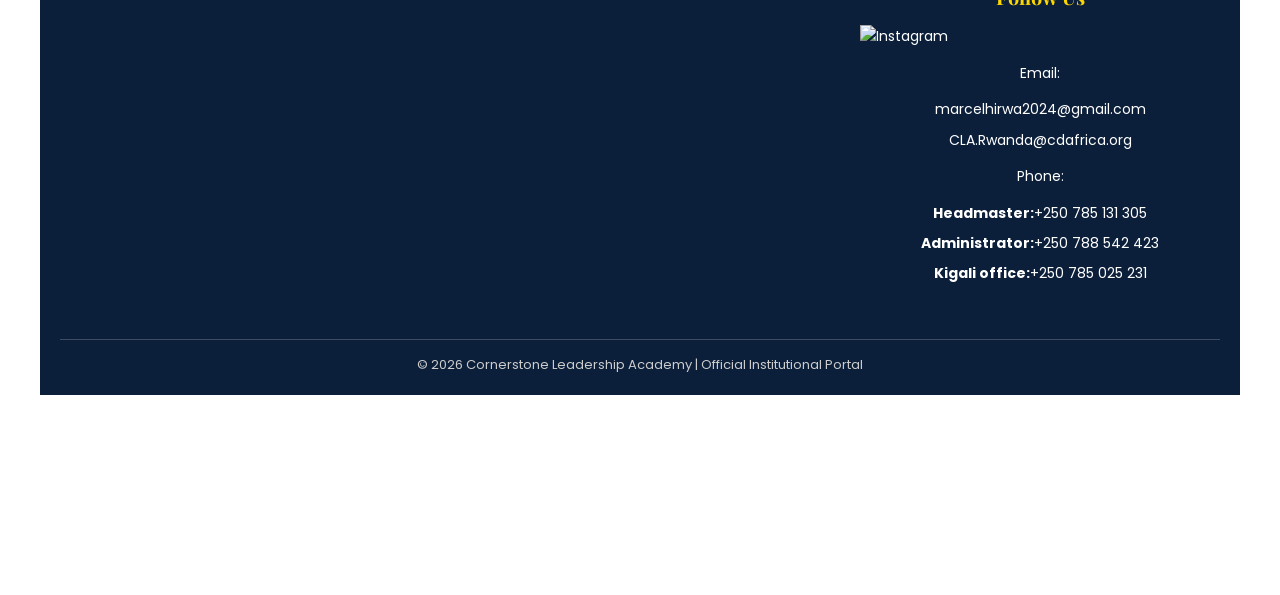
==== commit a92db5a5: "Update index.html" ====
--- a/index.html
+++ b/index.html
@@ -518,6 +518,7 @@
       <li><a href="requirements.html">Requirements</a></li>
       <li><a href="#departments">Departments</a></li>
       <li><a href="extracurricular.html">Extracurricular Activities</a></li>
+      <li><a href="updates.html">Updates</a></li>
     </ul>
   </nav>
 </header>
@@ -526,11 +527,10 @@
 <section class="hero" id="home">
   <h2>Welcome to Cornerstone Leadership Academy Rwanda</h2>
   <p>Advancing structured leadership, governance excellence, and disciplined student engagement within a formal institutional framework.</p>
-  <a href="#about" class="btn">Discover More</a>
 </section>
 
 <!-- ABOUT -->
-<section class="about" id="about">
+<section class="about">
     <h2 style="  margin-bottom: 1px;">Vision</h2>
     <p style="text-align: center; font-style: italic;">"We seek to create a life transforming learning environment that will mold young men and women into future leaders for Rwanda... men and women whose lives fully reflect the
          character qualities and leadership principles embodied in the life of Jesus."</p><br>
@@ -570,125 +570,7 @@
 </section>
 <br><br>
 <section>
-<div class="section-title"><h3>Meet our staff members</h3></div>
-<div class="teacher-grid">
-<div class="teacher-card" style="sh">
-    <div class="teacher-image">
-        <img src="https://pbs.twimg.com/profile_images/1398658913642369027/luYzLnEU_400x400.jpg" alt="Teacher Name">
-    </div>
-    <div class="teacher-details">
-        <h4 class="teacher-name">NKOTANYI Peter</h4>
-        <p class="teacher-subject"><b>The Headmaster of the school</b></p>
-        <p class="teacher-bio">He is not only the headmaster but the friend of the students</p>
-        <p>Tel: +250 788 123 456</p>
-        <a href="mailto:email@school.com" class="teacher-contact">Contact on email</a>
-    </div>
-</div>
-
-<div class="teacher-card">
-    <div class="teacher-image">
-        <img src="path-to-teacher-image.jpg" alt="Teacher Name">
-    </div>
-    <div class="teacher-details">
-        <h4 class="teacher-name">Aggy Asiimwe</h4>
-        <p class="teacher-subject">The teacher of Literature in Art classes (HLP&HGL) and Stream of Arts and Humanities</p>
-        <p class="teacher-experience"><strong>Experience:</strong> X years</p>
-        <p class="teacher-bio">Brief description of expertise and teaching philosophy.</p>
-        <a href="mailto:email@school.com" class="teacher-contact">Contact</a>
-    </div>
-</div>
-
-<div class="teacher-card">
-    <div class="teacher-image">
-        <img src="path-to-teacher-image.jpg" alt="Teacher Name">
-    </div>
-    <div class="teacher-details">
-        <h4 class="teacher-name">MBARUSHIMANA Joseph</h4>
-        <p class="teacher-subject">Teacher of Entrepreneurship and ICT</p>
-        <p class="teacher-bio">He is a skilled and professional teacher of entrepreneurship and ICT
-            (Information and Communication Technology) in all classes
-        </p>
-        <a href="mailto:email@school.com" class="teacher-contact">Contact</a>
-    </div>
-</div>
-
-<div class="teacher-card">
-    <div class="teacher-image">
-        <img src="path-to-teacher-image.jpg" alt="Teacher Name">
-    </div>
-    <div class="teacher-details">
-        <h4 class="teacher-name">KOMUGISHA Marion Comfort</h4>
-        <p class="teacher-subject">Teacher of History and Citizenship</p>
-        <p class="teacher-bio">She is a dedicated and experienced teacher of History and Citizenship in all classes.</p>
-        <p>Tel: +250 788 123 456</p>
-        <a href="mailto:email@school.com" class="teacher-contact">Contact</a>
-    </div>
-</div>
-
-<div class="teacher-card">
-    <div class="teacher-image">
-        <img src="path-to-teacher-image.jpg" alt="Teacher Name">
-    </div>
-    <div class="teacher-details">
-        <h4 class="teacher-name">SEMWAGA Christophe</h4>
-        <p class="teacher-subject">Teacher of Biology and Health Sciences</p>
-        <p class="teacher-bio">He is a skilled and professional teacher of Biology and Health Sciences in all classes.</p>
-        <a href="mailto:email@school.com" class="teacher-contact">Contact</a>
-    </div>
-</div>
-
-<div class="teacher-card" class="#about us">
-    <div class="teacher-image">
-        <img src="path-to-teacher-image.jpg" alt="Teacher Name">
-    </div>
-    <div class="teacher-details">
-        <h4 class="teacher-name">NYAKATO Beatrice</h4>
-        <p class="teacher-subject">Teacher of General Studies and Communication skills</p>
-        <p class="teacher-bio">She is a dedicated and experienced teacher of General Studies and Communication skills in all classes.</p>
-        <a href="mailto:email@school.com" class="teacher-contact">Contact</a>
-    </div>
-</div>
-
-<div class="teacher-card">
-    <div class="teacher-image">
-        <img src="path-to-teacher-image.jpg" alt="Teacher Name">
-    </div>
-    <div class="teacher-details">
-        <h4 class="teacher-name">ASHIMWE Janvier</h4>
-        <p class="teacher-subject">Teacher of English</p>
-        <p class="teacher-bio">He is a skilled and professional teacher of English in all classes.</p>
-        <a href="mailto:email@school.com" class="teacher-contact">Contact</a>
-    </div>
-</div>
-
-<div class="teacher-card">
-    <div class="teacher-image">
-        <img src="path-to-teacher-image.jpg" alt="Teacher Name">
-    </div>
-    <div class="teacher-details">
-        <h4 class="teacher-name">Ronald MUKASA</h4>
-        <p class="teacher-subject">Teacher of Psychology and the Dean of Studies</p>
-        <p class="teacher-bio">He is a dedicated and experienced teacher of Psychology and the Dean of Studies in all classes.</p>
-        <a href="mailto:email@school.com" class="teacher-contact">Contact</a>
-    </div>
-</div>
-
-<div class="teacher-card">
-    <div class="teacher-image">
-        <img src="path-to-teacher-image.jpg" alt="Teacher Name">
-    </div>
-    <div class="teacher-details">
-        <h4 class="teacher-name">agyy assimwe</h4>
-        <p class="teacher-subject">Subject/Department</p>
-        <p class="teacher-qualification"><strong>Qualification:</strong> Bachelor's Degree</p>
-        <p class="teacher-experience"><strong>Experience:</strong> X years</p>
-        <p class="teacher-bio">Brief description of expertise and teaching philosophy.</p>
-        <a href="mailto:email@school.com" class="teacher-contact">Contact</a>
-    </div>
-</div>
-</div>
-   
-</section>
+
 
 
 
@@ -766,7 +648,7 @@
       <p style="margin-top:15px;">
         Email:<ul>
 
-        </li>  <li><a href="mailto:clarwandadmission@gmail.com">clarwandadmission@gmail.com</a></li>
+        </li>  <li><a href="mailto:marcelhirwa2024@gmail.com">marcelhirwa2024@gmail.com</a></li>
         <li><a href="mailto:CLA.Rwanda@cdafrica.org">CLA.Rwanda@cdafrica.org</a></li>
         </ul>
         <p>Phone: <ul margin-bottom:0;>
